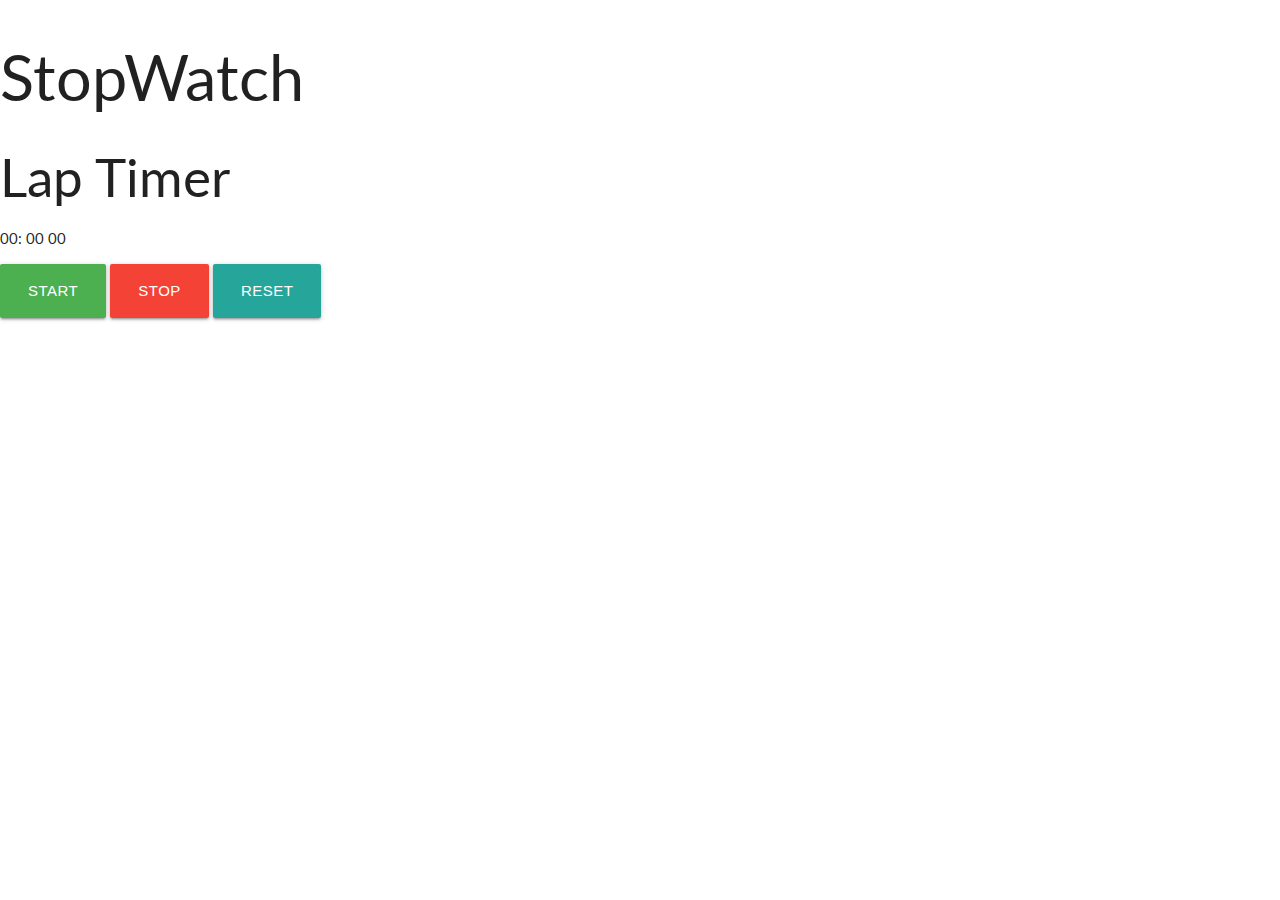
==== Project 02/index.html @ 826b58ce "f" ====
<!DOCTYPE html>
<html lang="en">
<head>
    <meta charset="UTF-8">
    <meta http-equiv="X-UA-Compatible" content="IE=edge">
    <meta name="viewport" content="width=device-width, initial-scale=1.0">
    <link rel="stylesheet" href="https://cdnjs.cloudflare.com/ajax/libs/materialize/1.0.0/css/materialize.min.css">
    <link rel="stylesheet" href="style.css">
    <title>Stopwatch</title>
</head>
<body>
    <div class="overlay"></div>
    <h1>StopWatch</h1>
    <h2>Lap Timer</h2>
    <p class="lap-time">
        <span id="minutes">00</span>: <span id="seconds">00</span>
        <span id="tens">00</span>
    </p>

    <div class="controls">
        <button id="start-btn" class="btn green btn-large">Start</button>
        <button id="stop-btn" class="btn red btn-large">Stop</button>
        <button id="reset-btn" class="btn  btn-large">Reset</button>
    </div>

    <ul id="laps" class="laps-container"></ul>
    <script src="laps.js"></script>
</body>
</html>
---- Project 02/style.css ----
@import url('https://fonts.googleapis.com/css2?family=Lato&display=swap');

*,::before,;;::after {
    padding: 0;
    margin: 0;
    box-sizing: border-box;
}

body {
    font-family: 'Lato', sans-serif;
}
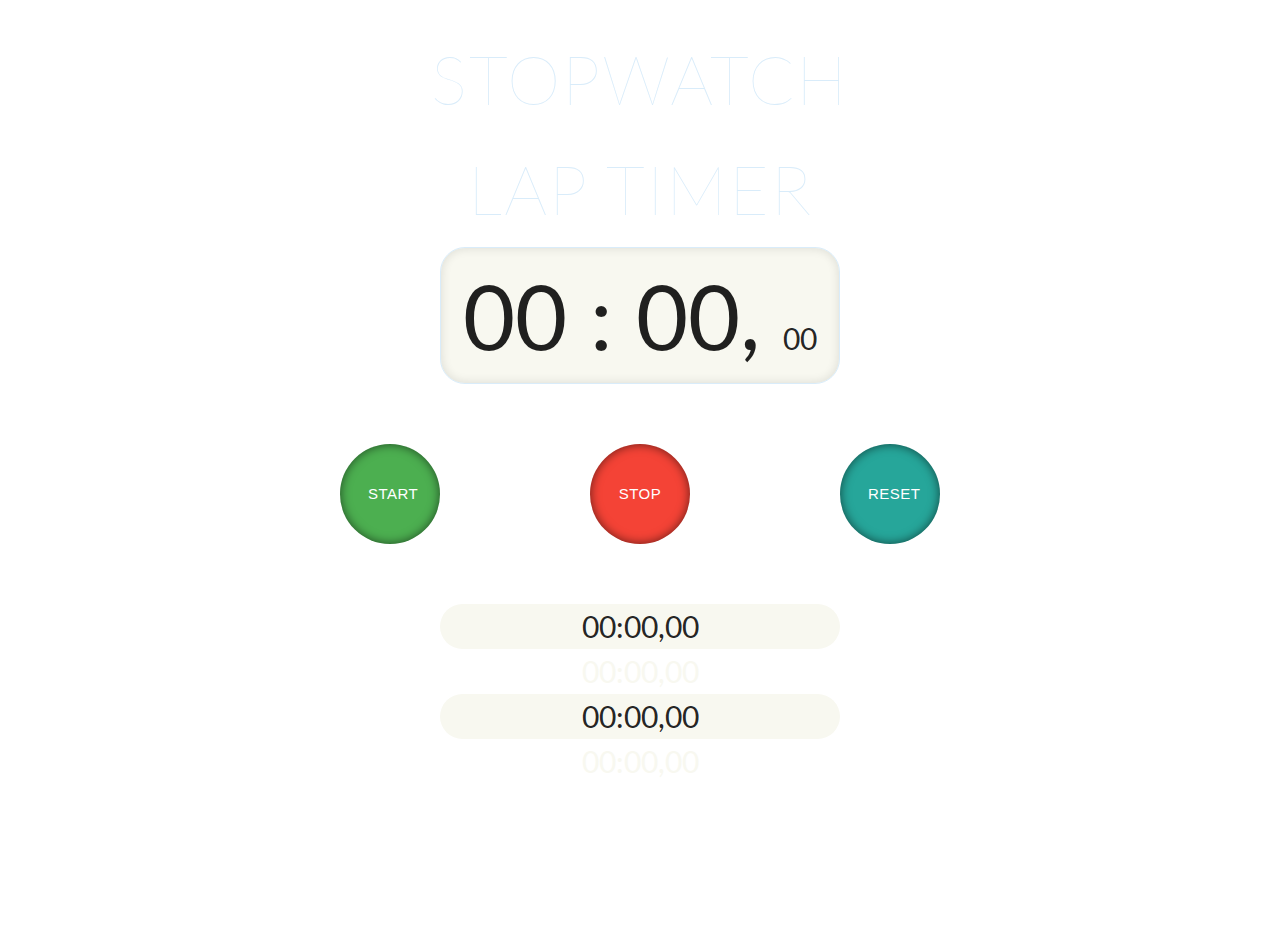
==== commit e619c220: "f" ====
--- a/Project 02/index.html
+++ b/Project 02/index.html
@@ -10,20 +10,28 @@
 </head>
 <body>
     <div class="overlay"></div>
-    <h1>StopWatch</h1>
-    <h2>Lap Timer</h2>
-    <p class="lap-time">
-        <span id="minutes">00</span>: <span id="seconds">00</span>
-        <span id="tens">00</span>
-    </p>
+    <main class="container">
+        <h1>StopWatch</h1>
+        <h2>Lap Timer</h2>
+        <p class="lap-time">
+            <span id="minutes">00</span> : <span id="seconds">00</span>,
+            <span id="tens">00</span>
+        </p>
 
-    <div class="controls">
-        <button id="start-btn" class="btn green btn-large">Start</button>
-        <button id="stop-btn" class="btn red btn-large">Stop</button>
-        <button id="reset-btn" class="btn  btn-large">Reset</button>
-    </div>
+        <div class="controls">
+            <button id="start-btn" class="btn green btn-large">Start</button>
+            <button id="stop-btn" class="btn red btn-large">Stop</button>
+            <button id="reset-btn" class="btn  btn-large">Reset</button>
+        </div>
 
-    <ul id="laps" class="laps-container"></ul>
+        <ul id="laps" class="laps-container">
+            <li>00:00,00</li>
+            <li>00:00,00</li>
+            <li>00:00,00</li>
+            <li>00:00,00</li>
+        </ul>
+    </main>
+
     <script src="laps.js"></script>
 </body>
 </html>--- a/Project 02/style.css
+++ b/Project 02/style.css
@@ -1,11 +1,102 @@
-@import url('https://fonts.googleapis.com/css2?family=Lato&display=swap');
+@import url('https://fonts.googleapis.com/css2?family=Lato:wght@700&display=swap');
 
-*,::before,;;::after {
+*,::before,::after {
     padding: 0;
     margin: 0;
     box-sizing: border-box;
 }
 
+:root{
+    --lightgrey-c: #D9ECFA;
+    --bg-c: #F8F8F0;
+    --border-radios: 25px;
+}
+
 body {
     font-family: 'Lato', sans-serif;
+    height: 100vh;
+    background: url(https://source.unsplash.com/random) center/ cover no-repeat;
+    position: relative;
+    z-index: 1;
+}
+
+.overlay {
+    position: absolute;
+    height: 100vh;
+    width: 100%;
+    z-index: 2;
+    top: -45px;
+    left: 0;
+}
+
+.container {
+    position: relative;
+    z-index: 3;
+    width: 600px;
+    margin: 30px auto;
+    text-align: center;
+}
+
+h1,h2{
+    font-weight: 100;
+    font-size: 4.5em;
+    text-transform: uppercase;
+    color: var(--lightgrey-c);
+    letter-spacing: 2px;
+}
+
+.btn:active {
+    box-shadow: inset 0 0 10px 1px rgba(0, 0, 0, 0.9);
+    color: black;
+}
+
+.btn{
+    border-radius: 50%;
+    height: 100px;
+    width: 100px;
+    font-weight: 500;
+    box-shadow: inset 0 0 10px 1px rgba(0, 0, 0, 0.5);
+}
+
+.lap-time{
+    width: 400px;
+    font-size: 6rem;
+    background-color: var(--bg-c);
+    border: 1px solid var(--lightgrey-c);
+    border-radius: var(--border-radios);
+    box-shadow: inset 0 0 10px 1px rgba(0, 0, 0, 0.1);
+    margin: auto;
+}
+
+#tens {
+    font-size: 2rem;
+}
+
+.controls {
+    margin-top: 20vh;
+    display: flex;
+    justify-content: space-between;
+    margin: 4rem auto;
+}
+
+.laps-container {
+    max-width: 400px;
+    margin: 4rem auto;
+    font-size: 2rem;
+}
+
+.laps-container span {
+    letter-spacing: 3px;
+}
+
+.laps-container li {
+    border-radius: var(--border-radios);
+}
+
+.laps-container li:nth-child(odd){
+    background-color: var(--bg-c);
+}
+
+.laps-container li:nth-child(even){
+    color: var(--bg-c);
 }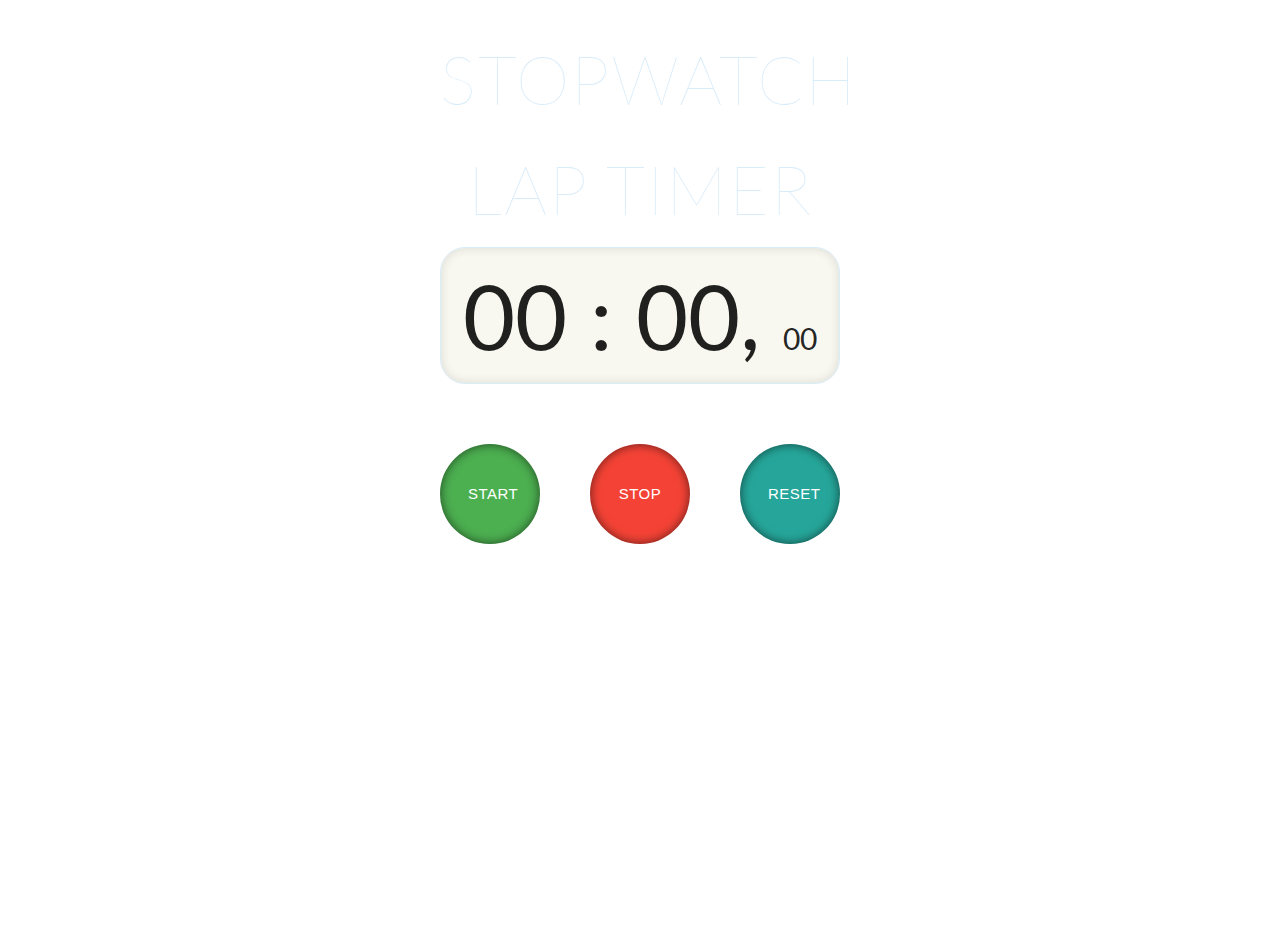
==== commit 40eed358: "fg" ====
--- a/Project 02/index.html
+++ b/Project 02/index.html
@@ -25,10 +25,7 @@
         </div>
 
         <ul id="laps" class="laps-container">
-            <li>00:00,00</li>
-            <li>00:00,00</li>
-            <li>00:00,00</li>
-            <li>00:00,00</li>
+            
         </ul>
     </main>
 
--- a/Project 02/style.css
+++ b/Project 02/style.css
@@ -32,7 +32,7 @@
 .container {
     position: relative;
     z-index: 3;
-    width: 600px;
+    width: 400px;
     margin: 30px auto;
     text-align: center;
 }
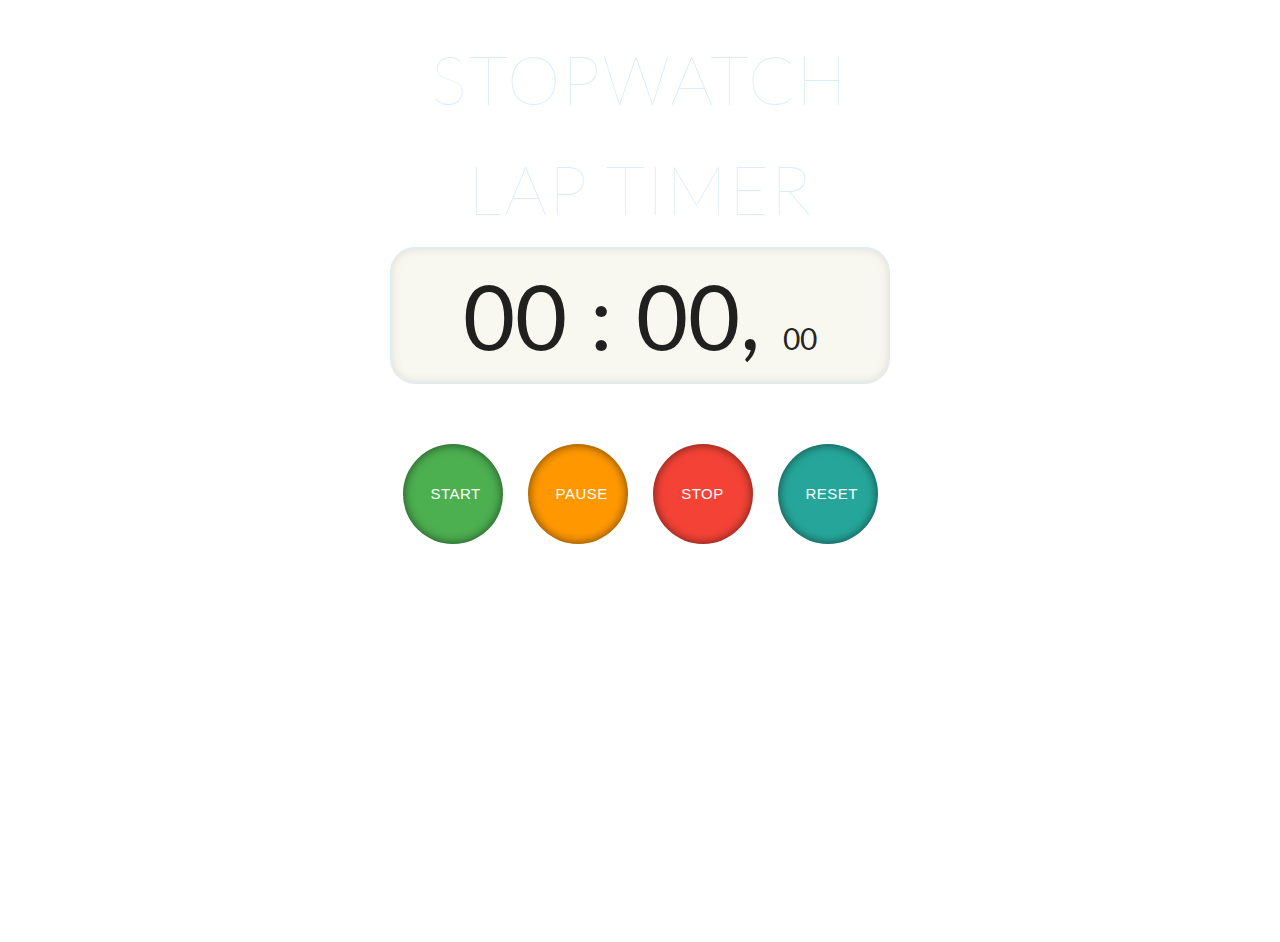
==== commit b6ccf451: "final" ====
--- a/Project 02/index.html
+++ b/Project 02/index.html
@@ -20,6 +20,7 @@
 
         <div class="controls">
             <button id="start-btn" class="btn green btn-large">Start</button>
+            <button id="pause-btn" class="btn orange btn-large">Pause</button>
             <button id="stop-btn" class="btn red btn-large">Stop</button>
             <button id="reset-btn" class="btn  btn-large">Reset</button>
         </div>
--- a/Project 02/style.css
+++ b/Project 02/style.css
@@ -32,7 +32,7 @@
 .container {
     position: relative;
     z-index: 3;
-    width: 400px;
+    width: 500px;
     margin: 30px auto;
     text-align: center;
 }
@@ -55,11 +55,12 @@
     height: 100px;
     width: 100px;
     font-weight: 500;
+    margin: auto;
     box-shadow: inset 0 0 10px 1px rgba(0, 0, 0, 0.5);
 }
 
 .lap-time{
-    width: 400px;
+    width: 500px;
     font-size: 6rem;
     background-color: var(--bg-c);
     border: 1px solid var(--lightgrey-c);
